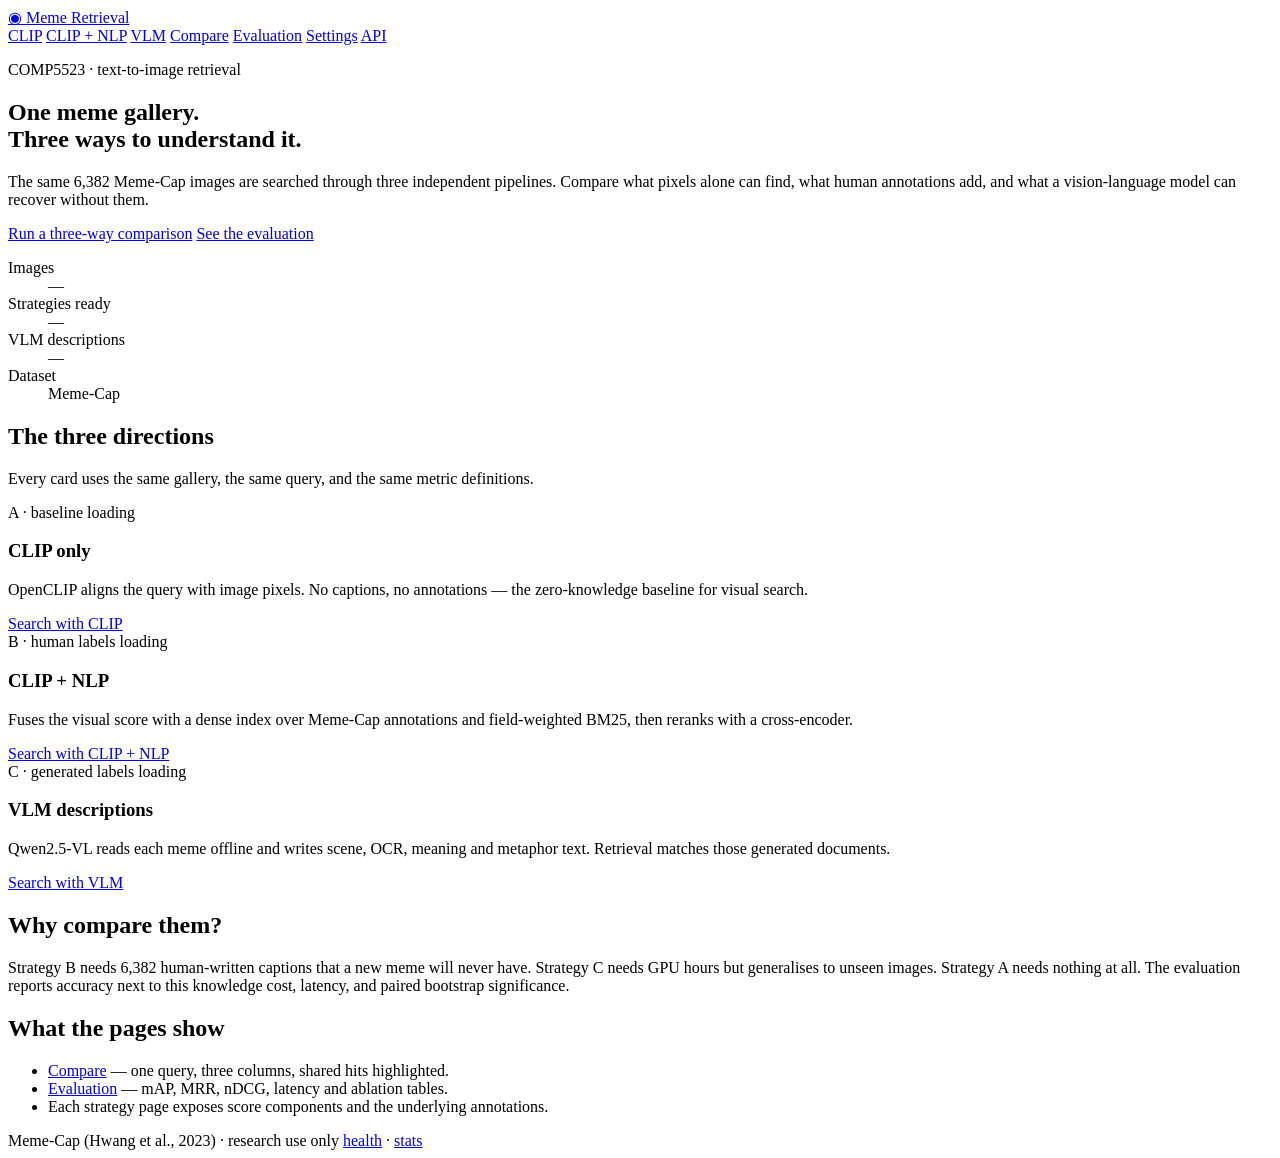
==== web/index.html @ 87853f59 "Rewrite as Meme-Cap three-strategy retrieval comparison Replace the MS-COCO single-pipeline demo wit" ====
<!doctype html>
<html lang="en">
<head>
  <meta charset="utf-8">
  <meta name="viewport" content="width=device-width, initial-scale=1">
  <title>Meme Retrieval — CLIP vs CLIP+NLP vs VLM</title>
  <link rel="stylesheet" href="/static/styles.css">
  <script src="/static/common.js" defer></script>
  <script src="/static/app.js" defer></script>
</head>
<body data-page="home">
  <header class="topbar">
    <a class="brand" href="/"><span class="brand-mark">◉</span> Meme Retrieval</a>
    <nav class="nav">
      <a href="/clip">CLIP</a>
      <a href="/clip-nlp">CLIP + NLP</a>
      <a href="/vlm">VLM</a>
      <a href="/compare">Compare</a>
      <a href="/evaluation">Evaluation</a>
      <a href="/settings">Settings</a>
      <a href="/docs" target="_blank" rel="noreferrer">API</a>
    </nav>
  </header>

  <main class="wrap">
    <section class="hero">
      <p class="eyebrow">COMP5523 · text-to-image retrieval</p>
      <h1>One meme gallery.<br>Three ways to understand it.</h1>
      <p class="lede">
        The same 6,382 Meme-Cap images are searched through three independent pipelines.
        Compare what pixels alone can find, what human annotations add, and what a
        vision-language model can recover without them.
      </p>
      <div class="hero-actions">
        <a class="button primary" href="/compare">Run a three-way comparison</a>
        <a class="button" href="/evaluation">See the evaluation</a>
      </div>
      <dl class="stat-strip" id="home-stats">
        <div><dt>Images</dt><dd id="stat-images">—</dd></div>
        <div><dt>Strategies ready</dt><dd id="stat-ready">—</dd></div>
        <div><dt>VLM descriptions</dt><dd id="stat-vlm">—</dd></div>
        <div><dt>Dataset</dt><dd>Meme-Cap</dd></div>
      </dl>
    </section>

    <section class="section" aria-labelledby="strategies-title">
      <div class="section-head">
        <h2 id="strategies-title">The three directions</h2>
        <p>Every card uses the same gallery, the same query, and the same metric definitions.</p>
      </div>
      <div class="strategy-grid" id="strategy-cards">
        <article class="strategy-card skeleton" data-strategy="clip">
          <div class="strategy-top">
            <span class="tag">A · baseline</span>
            <span class="pill" data-ready>loading</span>
          </div>
          <h3>CLIP only</h3>
          <p>OpenCLIP aligns the query with image pixels. No captions, no annotations —
            the zero-knowledge baseline for visual search.</p>
          <footer><a class="button" href="/clip">Search with CLIP</a></footer>
        </article>
        <article class="strategy-card skeleton" data-strategy="clip_nlp">
          <div class="strategy-top">
            <span class="tag">B · human labels</span>
            <span class="pill" data-ready>loading</span>
          </div>
          <h3>CLIP + NLP</h3>
          <p>Fuses the visual score with a dense index over Meme-Cap annotations and
            field-weighted BM25, then reranks with a cross-encoder.</p>
          <footer><a class="button" href="/clip-nlp">Search with CLIP + NLP</a></footer>
        </article>
        <article class="strategy-card skeleton" data-strategy="vlm">
          <div class="strategy-top">
            <span class="tag">C · generated labels</span>
            <span class="pill" data-ready>loading</span>
          </div>
          <h3>VLM descriptions</h3>
          <p>Qwen2.5-VL reads each meme offline and writes scene, OCR, meaning and
            metaphor text. Retrieval matches those generated documents.</p>
          <footer><a class="button" href="/vlm">Search with VLM</a></footer>
        </article>
      </div>
    </section>

    <section class="section split">
      <div>
        <h2>Why compare them?</h2>
        <p>
          Strategy B needs 6,382 human-written captions that a new meme will never have.
          Strategy C needs GPU hours but generalises to unseen images. Strategy A needs
          nothing at all. The evaluation reports accuracy next to this knowledge cost,
          latency, and paired bootstrap significance.
        </p>
      </div>
      <div>
        <h2>What the pages show</h2>
        <ul class="checklist">
          <li><a href="/compare">Compare</a> — one query, three columns, shared hits highlighted.</li>
          <li><a href="/evaluation">Evaluation</a> — mAP, MRR, nDCG, latency and ablation tables.</li>
          <li>Each strategy page exposes score components and the underlying annotations.</li>
        </ul>
      </div>
    </section>

    <section class="section" id="home-error" hidden>
      <div class="notice error" data-error-text></div>
    </section>
  </main>

  <footer class="footer">
    <span>Meme-Cap (Hwang et al., 2023) · research use only</span>
    <span><a href="/api/health">health</a> · <a href="/api/stats">stats</a></span>
  </footer>
</body>
</html>
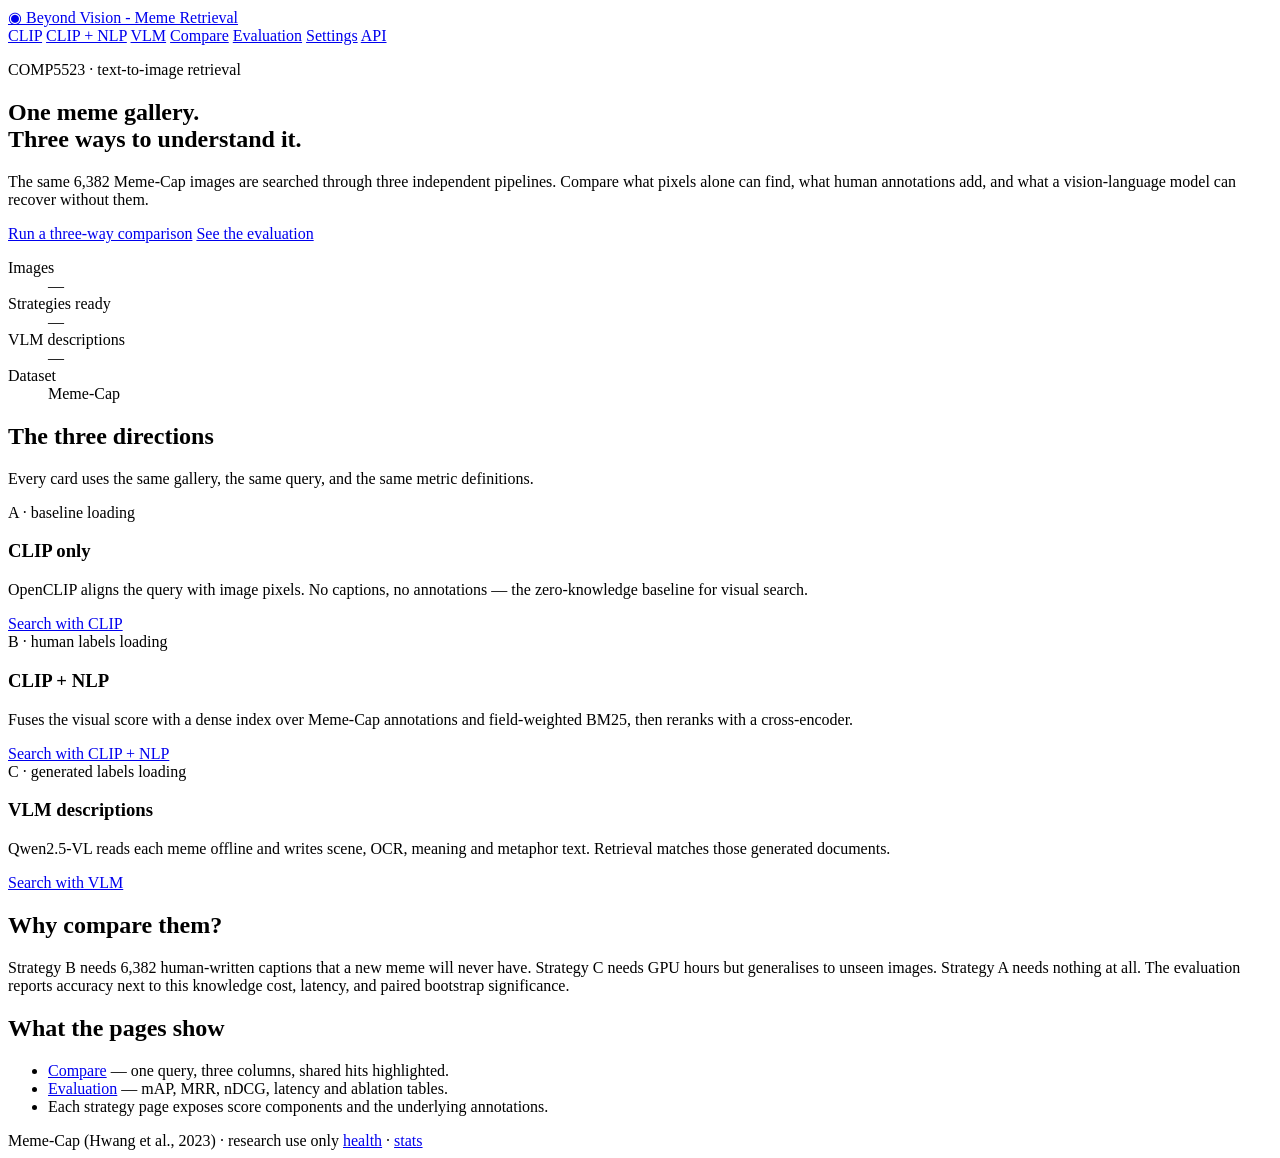
==== commit 01a233b4: "web: rename the top-bar brand to Beyond Vision - Meme Retrieval Applied to every page so the header " ====
--- a/web/index.html
+++ b/web/index.html
@@ -10,7 +10,7 @@
 </head>
 <body data-page="home">
   <header class="topbar">
-    <a class="brand" href="/"><span class="brand-mark">◉</span> Meme Retrieval</a>
+    <a class="brand" href="/"><span class="brand-mark">◉</span> Beyond Vision - Meme Retrieval</a>
     <nav class="nav">
       <a href="/clip">CLIP</a>
       <a href="/clip-nlp">CLIP + NLP</a>
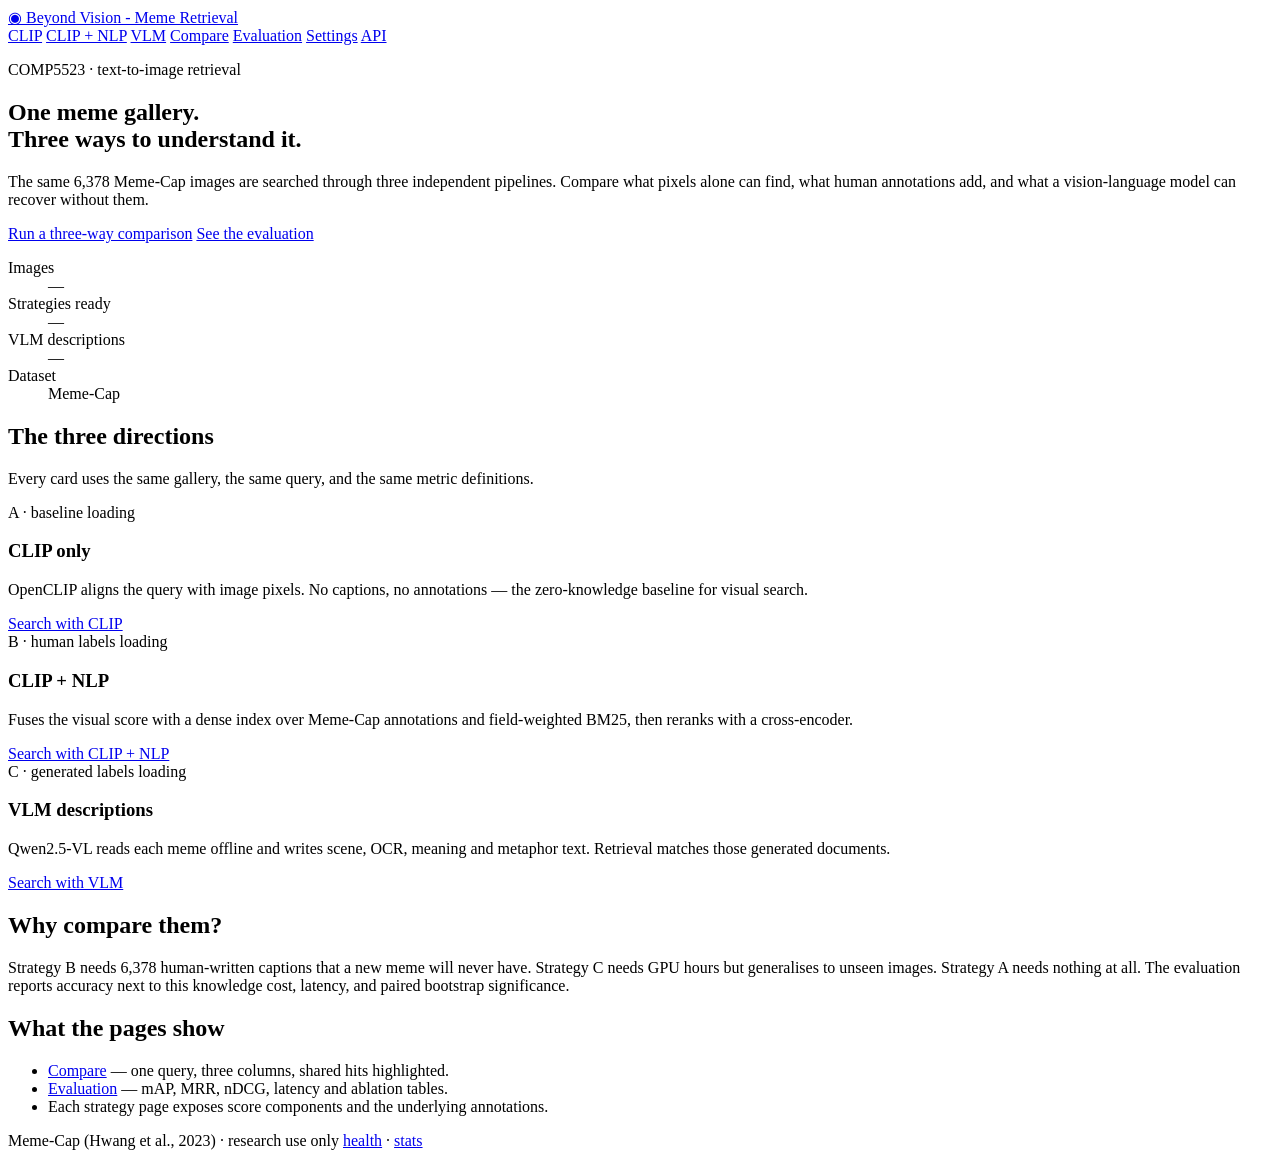
==== commit cf292450: "web: fix detail dialog on search pages and settings read-only fields - Initialise the detail dialog " ====
--- a/web/index.html
+++ b/web/index.html
@@ -27,7 +27,7 @@
       <p class="eyebrow">COMP5523 · text-to-image retrieval</p>
       <h1>One meme gallery.<br>Three ways to understand it.</h1>
       <p class="lede">
-        The same 6,382 Meme-Cap images are searched through three independent pipelines.
+        The same 6,378 Meme-Cap images are searched through three independent pipelines.
         Compare what pixels alone can find, what human annotations add, and what a
         vision-language model can recover without them.
       </p>
@@ -86,7 +86,7 @@
       <div>
         <h2>Why compare them?</h2>
         <p>
-          Strategy B needs 6,382 human-written captions that a new meme will never have.
+          Strategy B needs 6,378 human-written captions that a new meme will never have.
           Strategy C needs GPU hours but generalises to unseen images. Strategy A needs
           nothing at all. The evaluation reports accuracy next to this knowledge cost,
           latency, and paired bootstrap significance.
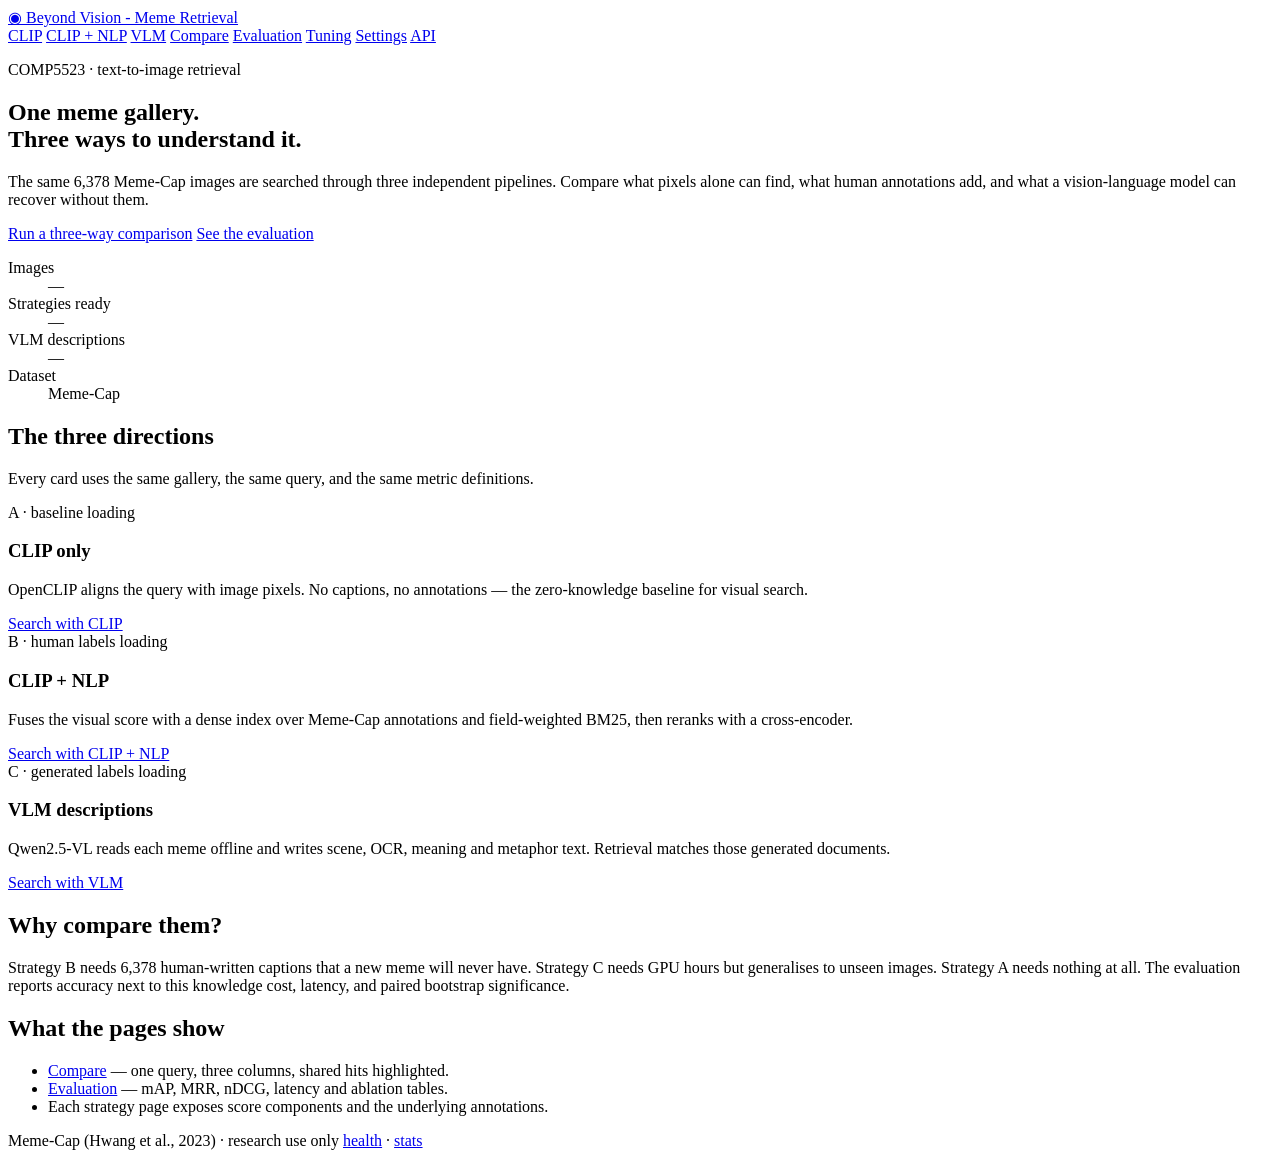
==== commit f00bd983: "feat: add read-only parameter tuning page and sweep runner The sweep only moves values that already " ====
--- a/web/index.html
+++ b/web/index.html
@@ -17,6 +17,7 @@
       <a href="/vlm">VLM</a>
       <a href="/compare">Compare</a>
       <a href="/evaluation">Evaluation</a>
+      <a href="/tuning">Tuning</a>
       <a href="/settings">Settings</a>
       <a href="/docs" target="_blank" rel="noreferrer">API</a>
     </nav>
